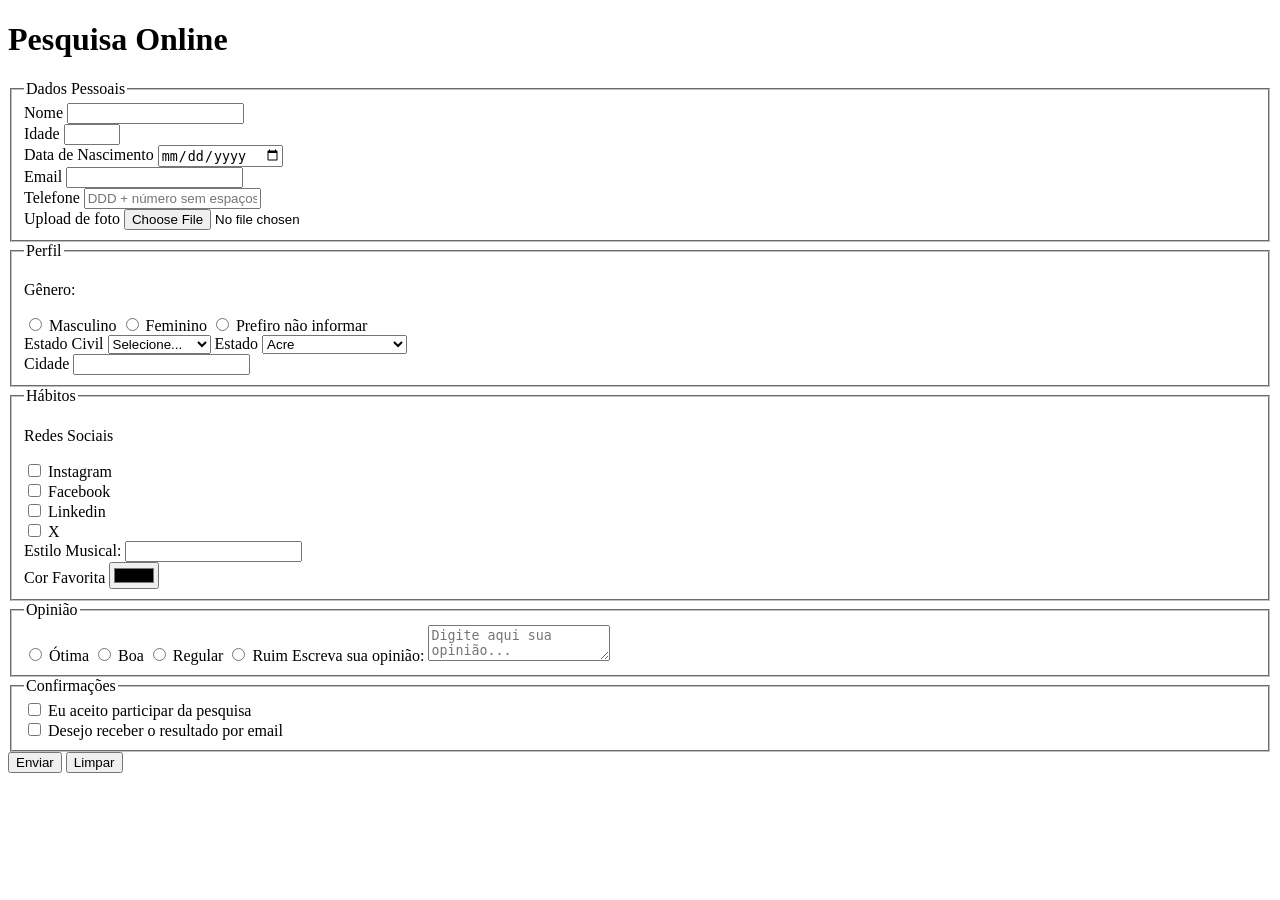
==== index.html @ 434e867c "Adiciona botoes de enviar e limpar" ====
<!DOCTYPE html>
<html lang="pt-br">

<head>
  <meta charset="UTF-8">
  <meta name="viewport" content="width=device-width, initial-scale=1.0">
  <title>Pesquisa Culturama</title>
</head>

<body>
  <header>
    <h1>Pesquisa Online</h1>
  </header>
  
  <section>
    <form action="" method="get">

      <fieldset>
        <!--Dados Pessoais-->

        <legend>Dados Pessoais</legend>

        <label for="name">Nome</label>
        <input id="name" type="text" name="userName" required> <br>

        <label for="age">Idade</label>
        <input id="age" type="number" name="userAge" min="12" max="100" required> <br>

        <label for="birthDate">Data de Nascimento</label>
        <input id="birthDate" type="date" name="userBirthDate"> <br>

        <label for="email">Email</label>
        <input id="email" type="email" name="userEmail" required> <br>

        <label for="phoneNumber">Telefone</label>
        <input id="phoneNumber" type="tel" name="userPhoneNumber" pattern="[0-9]{11}" placeholder="DDD + número sem espaços ou hífen"> <br>

        <label for="image">Upload de foto</label>
        <input id="image" type="file" accept="image/*" name="userImage">
      </fieldset>

      <fieldset>
        <!--Perfil-->

        <legend>Perfil</legend>

        <p>Gênero:</p>
        <input id="masc" type="radio" name="userGender" value="masculino">
        <label for="masc">Masculino</label>

        <input id="fem" type="radio" name="userGender" value="feminino">
        <label for="fem">Feminino</label>

        <input id="notInformed" type="radio" name="userGender" value="notInformed">
        <label for="notInformed">Prefiro não informar</label> <br>

        <label for="maritalStatus">Estado Civil</label>
        <select id="maritalStatus" name="userMaritalStatus">
          <option value="notInformed">Selecione...</option>
          <option value="casado">Casado</option>
          <option value="solteiro">Solteiro</option>
          <option value="divorciado">Divorciado</option>
          <option value="uniaoEstavel">União estável</option>
        </select>

        <label for="states">Estado</label>
        <select id="states" name="userStates" required>
          <option value="acre">Acre</option>
          <option value="alagoas">Alagoas</option>
          <option value="amapa">Amapá</option>
          <option value="amazonas">Amazonas</option>
          <option value="bahia">Bahia</option>
          <option value="ceara">Ceará</option>
          <option value="distritoFederal">Distrito Federal</option>
          <option value="espiritoSanto">Espirito Santo</option>
          <option value="goias">Goiás</option>
          <option value="maranhao">Maranhão</option>
          <option value="matoGrossoDoSul">Mato Grosso do Sul</option>
          <option value="matoGrosso">Mato Grosso</option>
          <option value="minasGerais">Minas Gerais</option>
          <option value="para">Pará</option>
          <option value="paraiba">Paraíba</option>
          <option value="parana">Paraná</option>
          <option value="pernambuco">Pernambuco</option>
          <option value="piaui">Piauí</option>
          <option value="rioDeJaneiro">Rio de Janeiro</option>
          <option value="rioGrandeDoNorte">Rio Grande do Norte</option>
          <option value="rioGrandeDoSul">Rio Grande do Sul</option>
          <option value="rondonia">Rondônia</option>
          <option value="roraima">Roraima</option>
          <option value="santaCatarina">Santa Catarina</option>
          <option value="saoPaulo">São Paulo</option>
          <option value="sergipe">Sergipe</option>
          <option value="tocantins">Tocantins</option>
        </select> <br>

        <label for="city">Cidade</label>
        <input id="city" type="text" name="userCity">
      </fieldset>

      <fieldset>
        <!--Hábitos-->

        <legend>Hábitos</legend>

        <p>Redes Sociais</p>
        <input id="instagram" type="checkbox" name="userSocial" value="instagram">
        <label for="instagram">Instagram</label> <br>

        <input id="facebook" type="checkbox" name="userSocial" value="facebook">
        <label for="facebook">Facebook</label> <br>

        <input id="linkedin" type="checkbox" name="userSocial" value="linkedin">
        <label for="linkedin">Linkedin</label> <br>

        <input id="x" type="checkbox" name="userSocial" value="x">
        <label for="x">X</label> <br>

        <label for="musicStyle">Estilo Musical:</label>
        <input id="musicStyle" type="text" name="userMusicStyle" list="styleTypes">
        <datalist id="styleTypes">
          <option value="Rock">
          <option value="Pop">
          <option value="Samba">
          <option value="Sertanejo">
        </datalist> <br>

        <label for="favoriteColor">Cor Favorita</label>
        <input id="favoriteColor" type="color"> <br>
      </fieldset>

      <fieldset>
        <!--Opinião-->

        <legend>Opinião</legend>

        <input id="otimo" type="radio" name="userServiceOpinion" value="otima">
        <label for="otimo">Ótima</label>

        <input id="boa" type="radio" name="userServiceOpinion" value="boa">
        <label for="boa">Boa</label>

        <input id="regular" type="radio" name="userServiceOpinion" value="refular">
        <label for="regular">Regular</label>

        <input id="ruim" type="radio" name="userServiceOpinion" value="ruim">
        <label for="ruim">Ruim</label>

        <label for="comment">Escreva sua opinião:</label>
        <textarea  id="comment" name="userComment"placeholder="Digite aqui sua opinião..."></textarea>
      </fieldset>

      <fieldset>
        <!--Confirmações-->

        <legend>Confirmações</legend>

        <input id="userLgpdTerm" type="checkbox" name="userLgpdTerm" value="accepted" required>
        <label for="userLgpdTerm">Eu aceito participar da pesquisa</label> <br>

        <input id="getResult" type="checkbox" name="userGetResult" value="accepted">
        <label for="getResult">Desejo receber o resultado por email</label> <br>
      </fieldset>

      <button type="submit">Enviar</button>

      <button type="reset">Limpar</button>
    </form>
  </section>
</body>

</html>
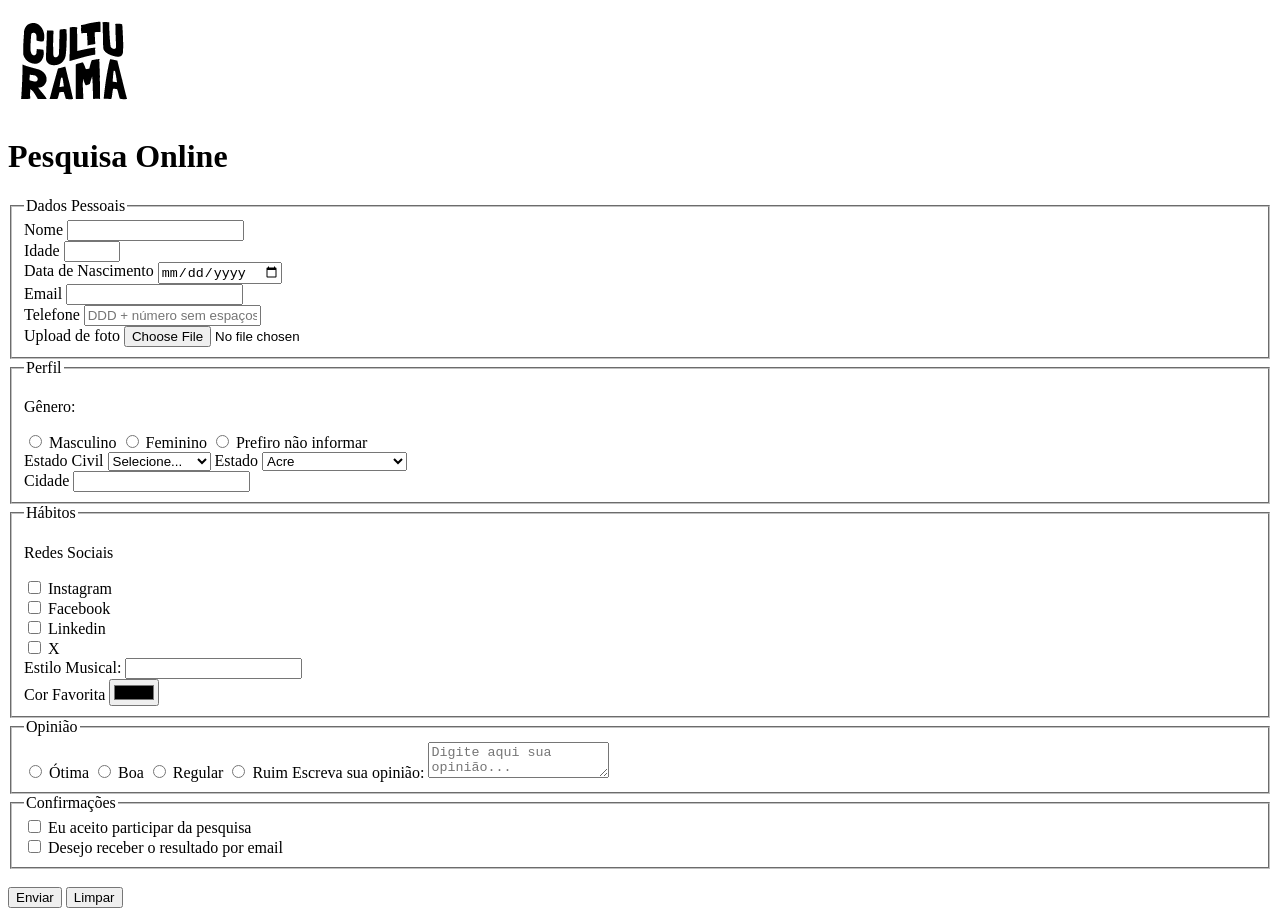
==== commit 4e5d0d78: "Adiciona familias de fontes" ====
--- a/index.html
+++ b/index.html
@@ -4,11 +4,20 @@
 <head>
   <meta charset="UTF-8">
   <meta name="viewport" content="width=device-width, initial-scale=1.0">
+  <link rel="icon" href="culturama-favico.png">
+  <link rel="stylesheet" href="css/style.css">
+
+  <link rel="preconnect" href="https://fonts.googleapis.com">
+  <link rel="preconnect" href="https://fonts.gstatic.com" crossorigin>
+  <link href="https://fonts.googleapis.com/css2?family=Fjalla+One&family=Work+Sans&display=swap" rel="stylesheet">
+
   <title>Pesquisa Culturama</title>
 </head>
 
 <body>
   <header>
+    <img src="img/logo-culturama.png" alt="Logomarca Culturama">
+
     <h1>Pesquisa Online</h1>
   </header>
   
@@ -160,7 +169,7 @@
 
         <input id="getResult" type="checkbox" name="userGetResult" value="accepted">
         <label for="getResult">Desejo receber o resultado por email</label> <br>
-      </fieldset>
+      </fieldset> <br>
 
       <button type="submit">Enviar</button>
 
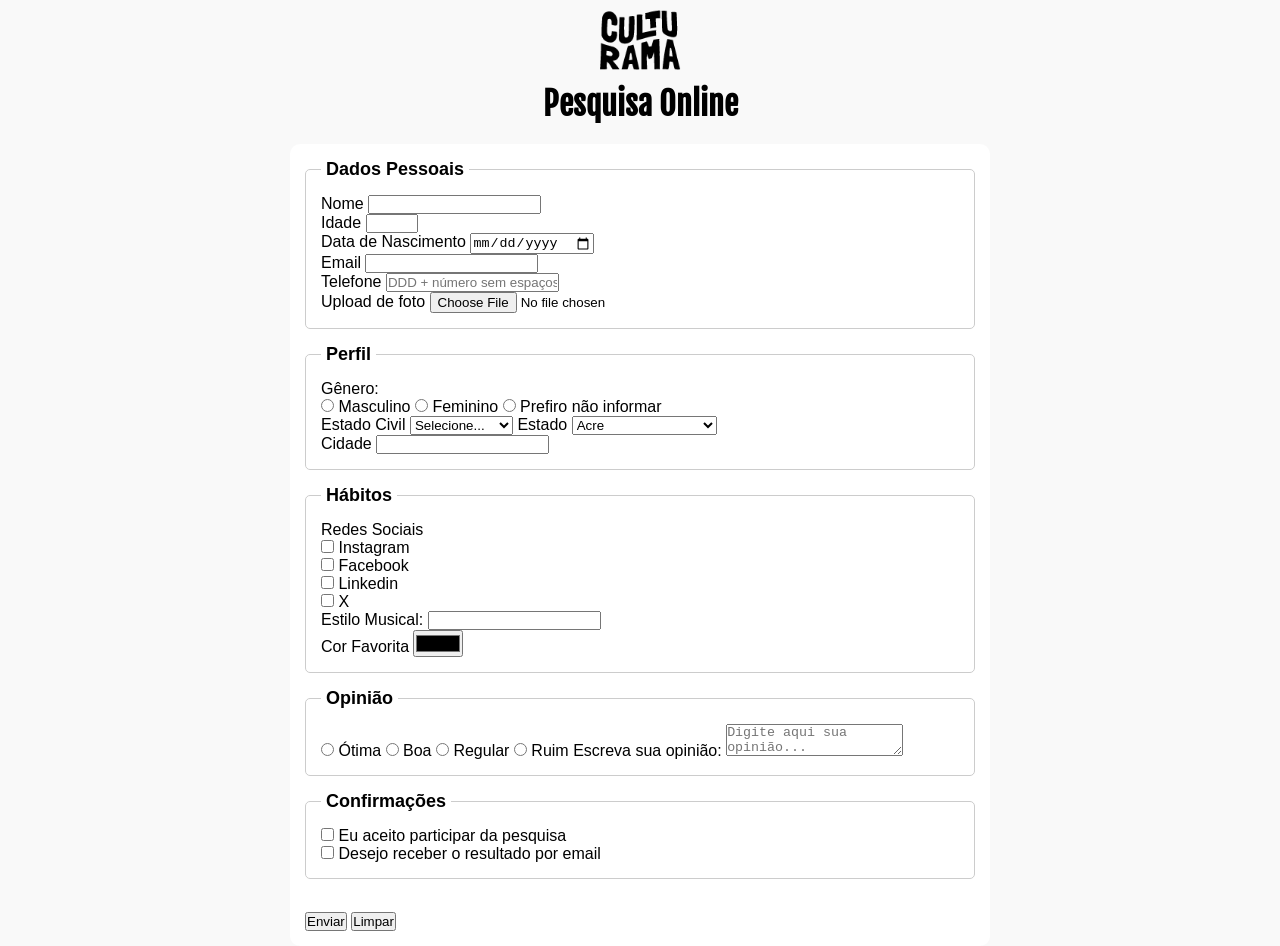
==== commit 62dc0da8: "Adiciona estilos gerais" ====
--- a/index.html
+++ b/index.html
@@ -15,167 +15,169 @@
 </head>
 
 <body>
-  <header>
-    <img src="img/logo-culturama.png" alt="Logomarca Culturama">
+  <main>
+    <header>
+      <img src="img/logo-culturama.png" alt="Logomarca Culturama">
 
-    <h1>Pesquisa Online</h1>
-  </header>
-  
-  <section>
-    <form action="" method="get">
+      <h1>Pesquisa Online</h1>
+    </header>
+    
+    <section>
+      <form action="" method="get">
 
-      <fieldset>
-        <!--Dados Pessoais-->
+        <fieldset>
+          <!--Dados Pessoais-->
 
-        <legend>Dados Pessoais</legend>
+          <legend>Dados Pessoais</legend>
 
-        <label for="name">Nome</label>
-        <input id="name" type="text" name="userName" required> <br>
+          <label for="name">Nome</label>
+          <input id="name" type="text" name="userName" required> <br>
 
-        <label for="age">Idade</label>
-        <input id="age" type="number" name="userAge" min="12" max="100" required> <br>
+          <label for="age">Idade</label>
+          <input id="age" type="number" name="userAge" min="12" max="100" required> <br>
 
-        <label for="birthDate">Data de Nascimento</label>
-        <input id="birthDate" type="date" name="userBirthDate"> <br>
+          <label for="birthDate">Data de Nascimento</label>
+          <input id="birthDate" type="date" name="userBirthDate"> <br>
 
-        <label for="email">Email</label>
-        <input id="email" type="email" name="userEmail" required> <br>
+          <label for="email">Email</label>
+          <input id="email" type="email" name="userEmail" required> <br>
 
-        <label for="phoneNumber">Telefone</label>
-        <input id="phoneNumber" type="tel" name="userPhoneNumber" pattern="[0-9]{11}" placeholder="DDD + número sem espaços ou hífen"> <br>
+          <label for="phoneNumber">Telefone</label>
+          <input id="phoneNumber" type="tel" name="userPhoneNumber" pattern="[0-9]{11}" placeholder="DDD + número sem espaços ou hífen"> <br>
 
-        <label for="image">Upload de foto</label>
-        <input id="image" type="file" accept="image/*" name="userImage">
-      </fieldset>
+          <label for="image">Upload de foto</label>
+          <input id="image" type="file" accept="image/*" name="userImage">
+        </fieldset>
 
-      <fieldset>
-        <!--Perfil-->
+        <fieldset>
+          <!--Perfil-->
 
-        <legend>Perfil</legend>
+          <legend>Perfil</legend>
 
-        <p>Gênero:</p>
-        <input id="masc" type="radio" name="userGender" value="masculino">
-        <label for="masc">Masculino</label>
+          <p>Gênero:</p>
+          <input id="masc" type="radio" name="userGender" value="masculino">
+          <label for="masc">Masculino</label>
 
-        <input id="fem" type="radio" name="userGender" value="feminino">
-        <label for="fem">Feminino</label>
+          <input id="fem" type="radio" name="userGender" value="feminino">
+          <label for="fem">Feminino</label>
 
-        <input id="notInformed" type="radio" name="userGender" value="notInformed">
-        <label for="notInformed">Prefiro não informar</label> <br>
+          <input id="notInformed" type="radio" name="userGender" value="notInformed">
+          <label for="notInformed">Prefiro não informar</label> <br>
 
-        <label for="maritalStatus">Estado Civil</label>
-        <select id="maritalStatus" name="userMaritalStatus">
-          <option value="notInformed">Selecione...</option>
-          <option value="casado">Casado</option>
-          <option value="solteiro">Solteiro</option>
-          <option value="divorciado">Divorciado</option>
-          <option value="uniaoEstavel">União estável</option>
-        </select>
+          <label for="maritalStatus">Estado Civil</label>
+          <select id="maritalStatus" name="userMaritalStatus">
+            <option value="notInformed">Selecione...</option>
+            <option value="casado">Casado</option>
+            <option value="solteiro">Solteiro</option>
+            <option value="divorciado">Divorciado</option>
+            <option value="uniaoEstavel">União estável</option>
+          </select>
 
-        <label for="states">Estado</label>
-        <select id="states" name="userStates" required>
-          <option value="acre">Acre</option>
-          <option value="alagoas">Alagoas</option>
-          <option value="amapa">Amapá</option>
-          <option value="amazonas">Amazonas</option>
-          <option value="bahia">Bahia</option>
-          <option value="ceara">Ceará</option>
-          <option value="distritoFederal">Distrito Federal</option>
-          <option value="espiritoSanto">Espirito Santo</option>
-          <option value="goias">Goiás</option>
-          <option value="maranhao">Maranhão</option>
-          <option value="matoGrossoDoSul">Mato Grosso do Sul</option>
-          <option value="matoGrosso">Mato Grosso</option>
-          <option value="minasGerais">Minas Gerais</option>
-          <option value="para">Pará</option>
-          <option value="paraiba">Paraíba</option>
-          <option value="parana">Paraná</option>
-          <option value="pernambuco">Pernambuco</option>
-          <option value="piaui">Piauí</option>
-          <option value="rioDeJaneiro">Rio de Janeiro</option>
-          <option value="rioGrandeDoNorte">Rio Grande do Norte</option>
-          <option value="rioGrandeDoSul">Rio Grande do Sul</option>
-          <option value="rondonia">Rondônia</option>
-          <option value="roraima">Roraima</option>
-          <option value="santaCatarina">Santa Catarina</option>
-          <option value="saoPaulo">São Paulo</option>
-          <option value="sergipe">Sergipe</option>
-          <option value="tocantins">Tocantins</option>
-        </select> <br>
+          <label for="states">Estado</label>
+          <select id="states" name="userStates" required>
+            <option value="acre">Acre</option>
+            <option value="alagoas">Alagoas</option>
+            <option value="amapa">Amapá</option>
+            <option value="amazonas">Amazonas</option>
+            <option value="bahia">Bahia</option>
+            <option value="ceara">Ceará</option>
+            <option value="distritoFederal">Distrito Federal</option>
+            <option value="espiritoSanto">Espirito Santo</option>
+            <option value="goias">Goiás</option>
+            <option value="maranhao">Maranhão</option>
+            <option value="matoGrossoDoSul">Mato Grosso do Sul</option>
+            <option value="matoGrosso">Mato Grosso</option>
+            <option value="minasGerais">Minas Gerais</option>
+            <option value="para">Pará</option>
+            <option value="paraiba">Paraíba</option>
+            <option value="parana">Paraná</option>
+            <option value="pernambuco">Pernambuco</option>
+            <option value="piaui">Piauí</option>
+            <option value="rioDeJaneiro">Rio de Janeiro</option>
+            <option value="rioGrandeDoNorte">Rio Grande do Norte</option>
+            <option value="rioGrandeDoSul">Rio Grande do Sul</option>
+            <option value="rondonia">Rondônia</option>
+            <option value="roraima">Roraima</option>
+            <option value="santaCatarina">Santa Catarina</option>
+            <option value="saoPaulo">São Paulo</option>
+            <option value="sergipe">Sergipe</option>
+            <option value="tocantins">Tocantins</option>
+          </select> <br>
 
-        <label for="city">Cidade</label>
-        <input id="city" type="text" name="userCity">
-      </fieldset>
+          <label for="city">Cidade</label>
+          <input id="city" type="text" name="userCity">
+        </fieldset>
 
-      <fieldset>
-        <!--Hábitos-->
+        <fieldset>
+          <!--Hábitos-->
 
-        <legend>Hábitos</legend>
+          <legend>Hábitos</legend>
 
-        <p>Redes Sociais</p>
-        <input id="instagram" type="checkbox" name="userSocial" value="instagram">
-        <label for="instagram">Instagram</label> <br>
+          <p>Redes Sociais</p>
+          <input id="instagram" type="checkbox" name="userSocial" value="instagram">
+          <label for="instagram">Instagram</label> <br>
 
-        <input id="facebook" type="checkbox" name="userSocial" value="facebook">
-        <label for="facebook">Facebook</label> <br>
+          <input id="facebook" type="checkbox" name="userSocial" value="facebook">
+          <label for="facebook">Facebook</label> <br>
 
-        <input id="linkedin" type="checkbox" name="userSocial" value="linkedin">
-        <label for="linkedin">Linkedin</label> <br>
+          <input id="linkedin" type="checkbox" name="userSocial" value="linkedin">
+          <label for="linkedin">Linkedin</label> <br>
 
-        <input id="x" type="checkbox" name="userSocial" value="x">
-        <label for="x">X</label> <br>
+          <input id="x" type="checkbox" name="userSocial" value="x">
+          <label for="x">X</label> <br>
 
-        <label for="musicStyle">Estilo Musical:</label>
-        <input id="musicStyle" type="text" name="userMusicStyle" list="styleTypes">
-        <datalist id="styleTypes">
-          <option value="Rock">
-          <option value="Pop">
-          <option value="Samba">
-          <option value="Sertanejo">
-        </datalist> <br>
+          <label for="musicStyle">Estilo Musical:</label>
+          <input id="musicStyle" type="text" name="userMusicStyle" list="styleTypes">
+          <datalist id="styleTypes">
+            <option value="Rock">
+            <option value="Pop">
+            <option value="Samba">
+            <option value="Sertanejo">
+          </datalist> <br>
 
-        <label for="favoriteColor">Cor Favorita</label>
-        <input id="favoriteColor" type="color"> <br>
-      </fieldset>
+          <label for="favoriteColor">Cor Favorita</label>
+          <input id="favoriteColor" type="color"> <br>
+        </fieldset>
 
-      <fieldset>
-        <!--Opinião-->
+        <fieldset>
+          <!--Opinião-->
 
-        <legend>Opinião</legend>
+          <legend>Opinião</legend>
 
-        <input id="otimo" type="radio" name="userServiceOpinion" value="otima">
-        <label for="otimo">Ótima</label>
+          <input id="otimo" type="radio" name="userServiceOpinion" value="otima">
+          <label for="otimo">Ótima</label>
 
-        <input id="boa" type="radio" name="userServiceOpinion" value="boa">
-        <label for="boa">Boa</label>
+          <input id="boa" type="radio" name="userServiceOpinion" value="boa">
+          <label for="boa">Boa</label>
 
-        <input id="regular" type="radio" name="userServiceOpinion" value="refular">
-        <label for="regular">Regular</label>
+          <input id="regular" type="radio" name="userServiceOpinion" value="refular">
+          <label for="regular">Regular</label>
 
-        <input id="ruim" type="radio" name="userServiceOpinion" value="ruim">
-        <label for="ruim">Ruim</label>
+          <input id="ruim" type="radio" name="userServiceOpinion" value="ruim">
+          <label for="ruim">Ruim</label>
 
-        <label for="comment">Escreva sua opinião:</label>
-        <textarea  id="comment" name="userComment"placeholder="Digite aqui sua opinião..."></textarea>
-      </fieldset>
+          <label for="comment">Escreva sua opinião:</label>
+          <textarea  id="comment" name="userComment"placeholder="Digite aqui sua opinião..."></textarea>
+        </fieldset>
 
-      <fieldset>
-        <!--Confirmações-->
+        <fieldset>
+          <!--Confirmações-->
 
-        <legend>Confirmações</legend>
+          <legend>Confirmações</legend>
 
-        <input id="userLgpdTerm" type="checkbox" name="userLgpdTerm" value="accepted" required>
-        <label for="userLgpdTerm">Eu aceito participar da pesquisa</label> <br>
+          <input id="userLgpdTerm" type="checkbox" name="userLgpdTerm" value="accepted" required>
+          <label for="userLgpdTerm">Eu aceito participar da pesquisa</label> <br>
 
-        <input id="getResult" type="checkbox" name="userGetResult" value="accepted">
-        <label for="getResult">Desejo receber o resultado por email</label> <br>
-      </fieldset> <br>
+          <input id="getResult" type="checkbox" name="userGetResult" value="accepted">
+          <label for="getResult">Desejo receber o resultado por email</label> <br>
+        </fieldset> <br>
 
-      <button type="submit">Enviar</button>
+        <button type="submit">Enviar</button>
 
-      <button type="reset">Limpar</button>
-    </form>
-  </section>
+        <button type="reset">Limpar</button>
+      </form>
+    </section>
+  </main>
 </body>
 
 </html>
--- a/css/style.css
+++ b/css/style.css
@@ -0,0 +1,48 @@
+*{
+  margin: 0;
+  padding: 0;
+  box-sizing: border-box;
+}
+
+body{
+  background-color: #F9F9F9;
+  font-family: "Work Sans", sans-serif;
+}
+
+main{
+  width: 100%;
+  max-width: 700px;
+  margin: 0 auto;
+}
+
+header{
+  text-align: center;
+  margin-bottom: 20px;
+}
+
+img{
+  width: 100px;
+}
+
+h1{
+  font-family: "Fjalla One", sans-serif;
+}
+
+form{
+  background-color: #FFF;
+  padding: 15px;
+  border-radius: 10px;
+}
+
+fieldset{
+  padding: 15px;
+  border: 1px solid #CCC;
+  border-radius: 5px;
+  margin-bottom: 15px;
+}
+
+legend{
+  font-weight: bold;
+  font-size: 18px;
+  padding: 0 5px;
+}
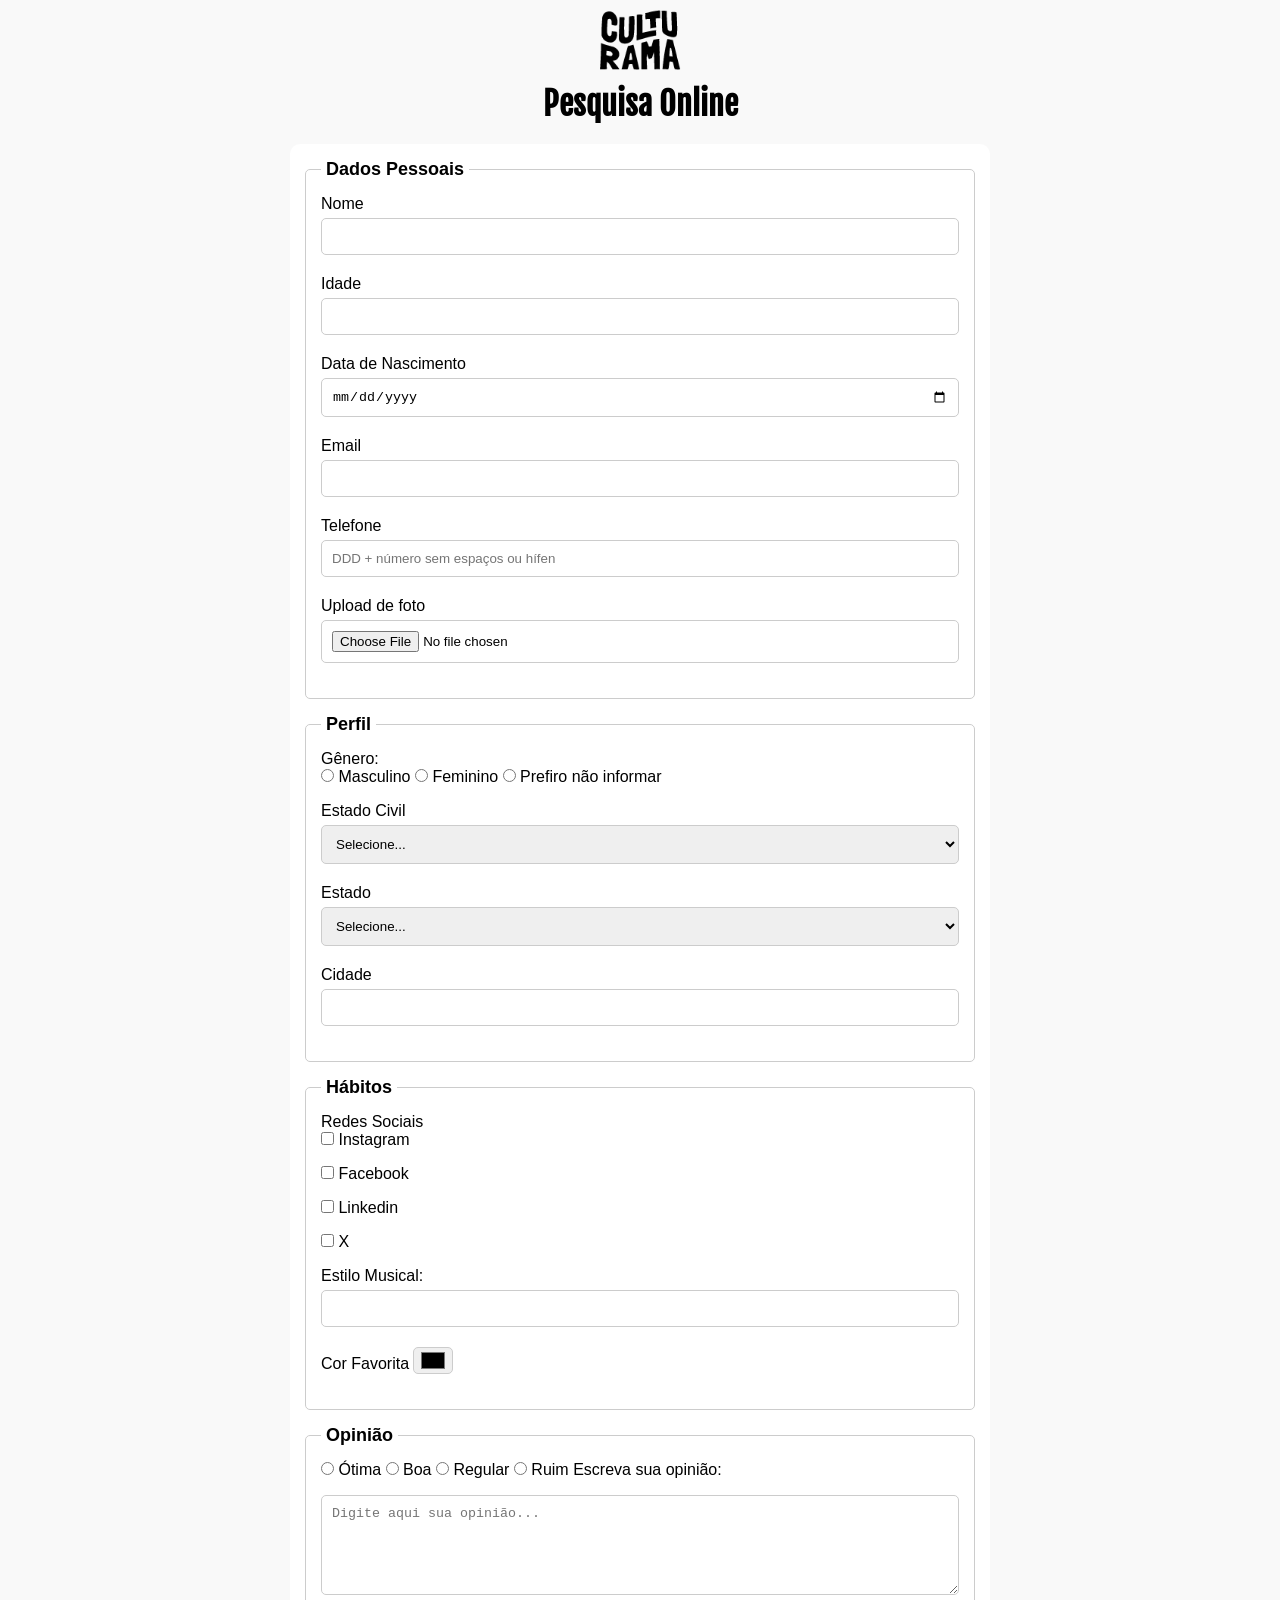
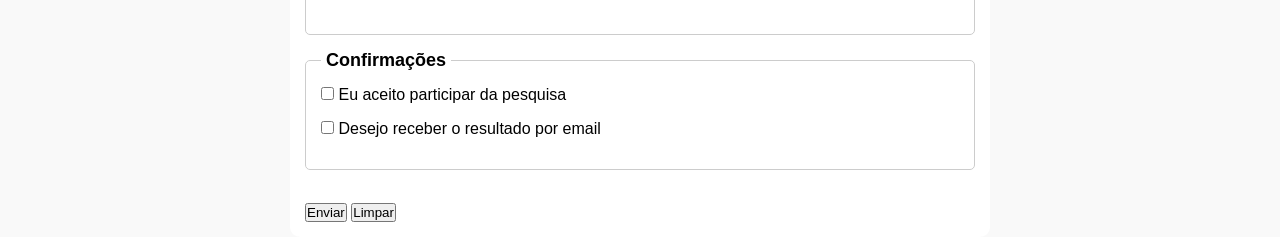
==== commit 15fde167: "Adiciona estilos inputs" ====
--- a/index.html
+++ b/index.html
@@ -75,6 +75,7 @@
 
           <label for="states">Estado</label>
           <select id="states" name="userStates" required>
+            <option value="notInformed">Selecione...</option>
             <option value="acre">Acre</option>
             <option value="alagoas">Alagoas</option>
             <option value="amapa">Amapá</option>
--- a/css/style.css
+++ b/css/style.css
@@ -45,4 +45,31 @@
   font-weight: bold;
   font-size: 18px;
   padding: 0 5px;
+}
+
+label{
+  display: inline-block;
+  margin-bottom: 5px;
+}
+
+input, select, textarea{
+  width: 100%;
+  padding: 10px;
+  margin-bottom: 20px;
+  border: 1px solid #CCC;
+  border-radius: 5px;
+}
+
+textarea{
+  min-height: 100px;
+}
+
+input[type="radio"],
+input[type="checkbox"] {
+    width: auto;
+}
+
+input[type="color"]{
+  width: 40px;
+  padding: 0 5px;
 }
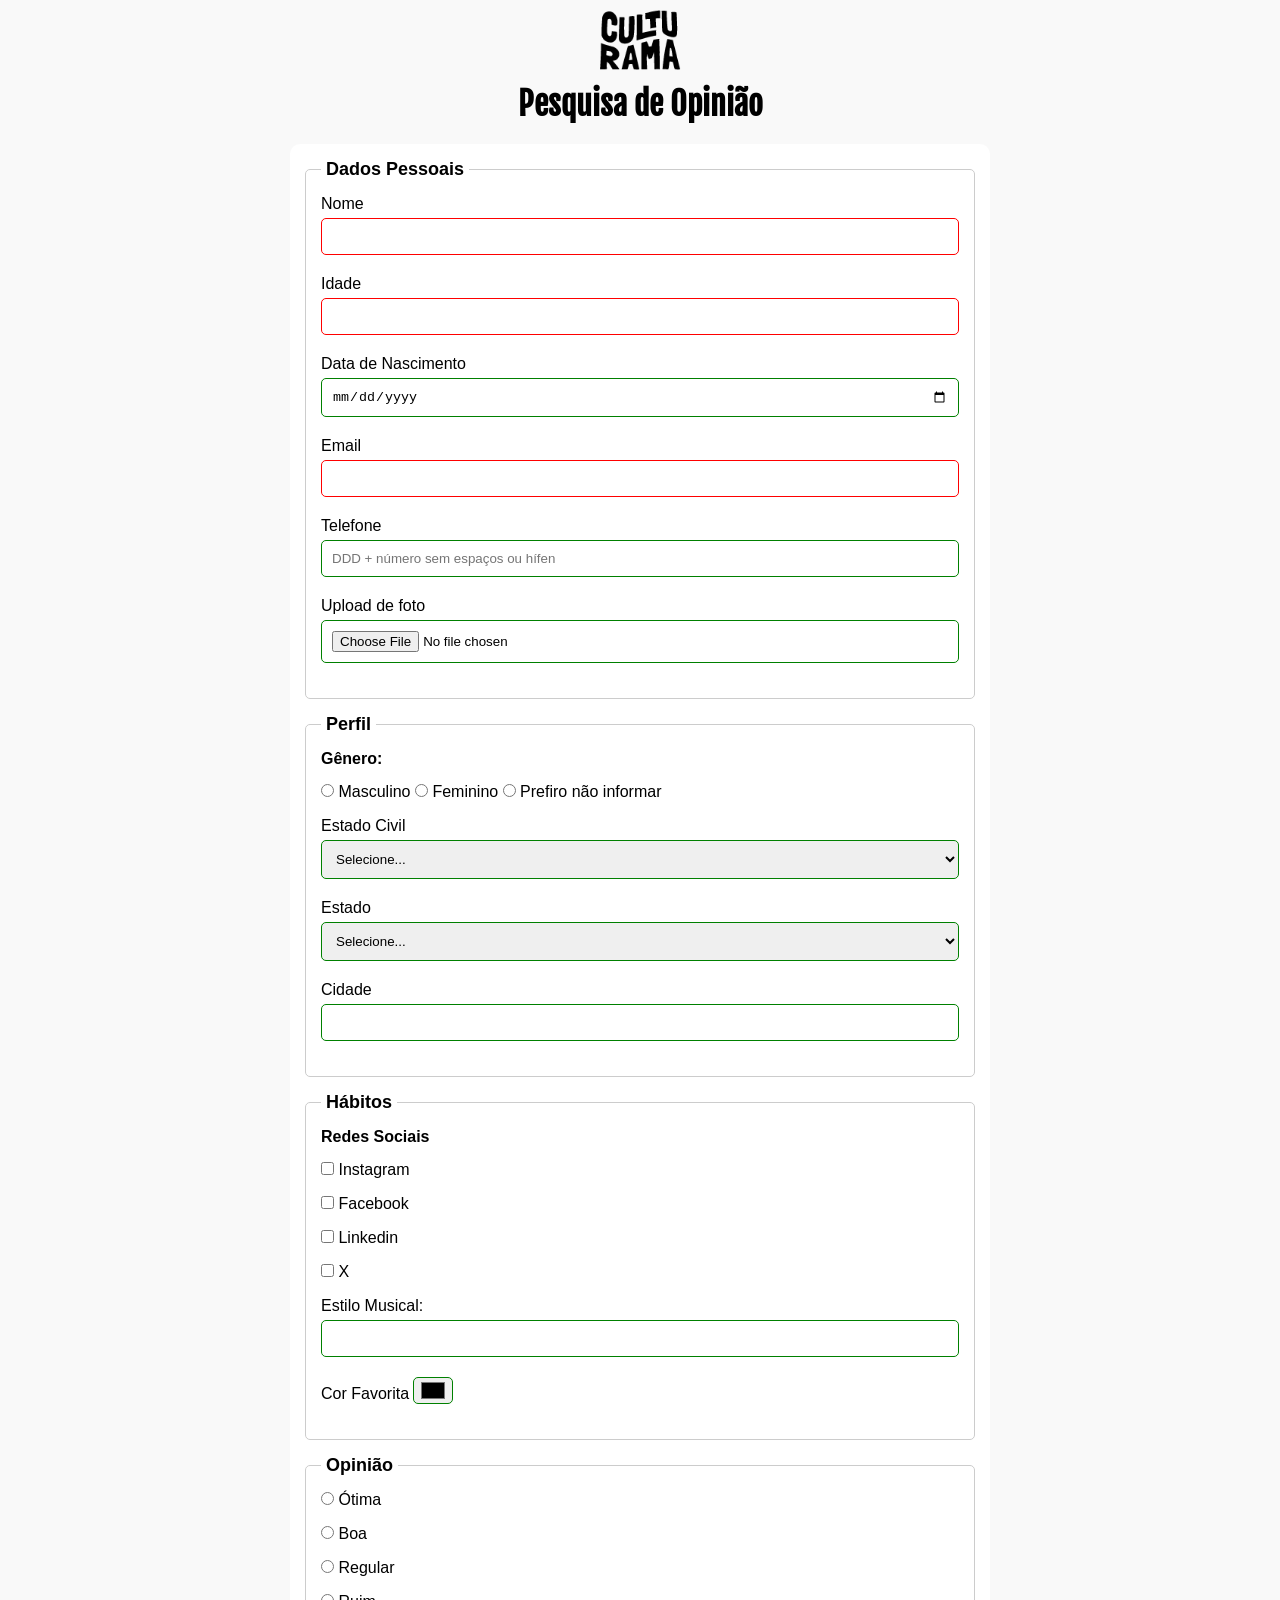
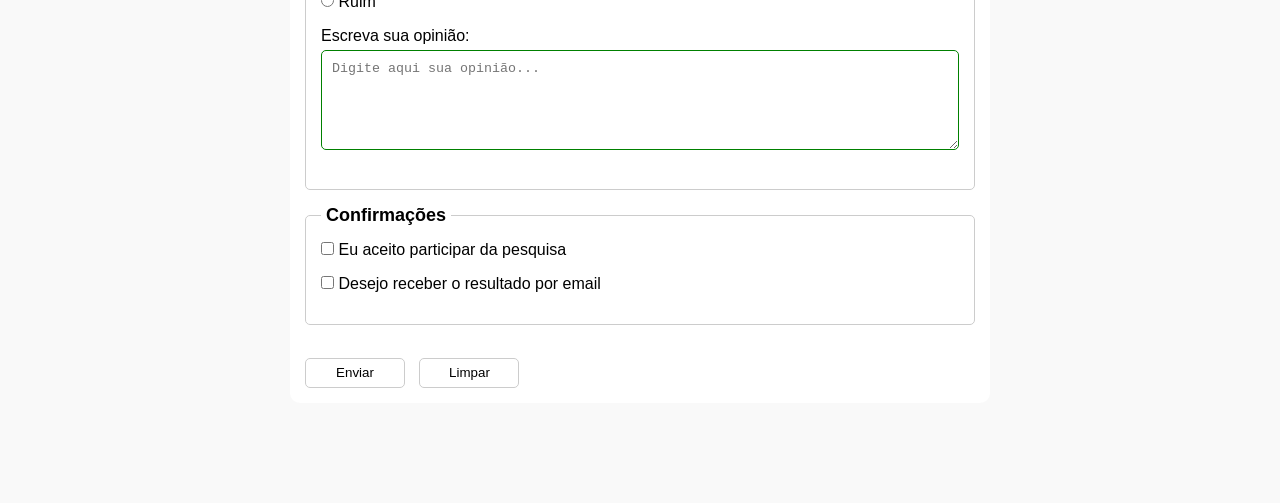
==== commit ba56dc28: "Adiciona ultimas configuracoes de estilo" ====
--- a/index.html
+++ b/index.html
@@ -19,11 +19,11 @@
     <header>
       <img src="img/logo-culturama.png" alt="Logomarca Culturama">
 
-      <h1>Pesquisa Online</h1>
+      <h1>Pesquisa de Opinião</h1>
     </header>
     
     <section>
-      <form action="" method="get">
+      <form action="./nav/sucesso.html" method="get">
 
         <fieldset>
           <!--Dados Pessoais-->
@@ -146,16 +146,16 @@
           <legend>Opinião</legend>
 
           <input id="otimo" type="radio" name="userServiceOpinion" value="otima">
-          <label for="otimo">Ótima</label>
+          <label for="otimo">Ótima</label> <br>
 
           <input id="boa" type="radio" name="userServiceOpinion" value="boa">
-          <label for="boa">Boa</label>
+          <label for="boa">Boa</label> <br>
 
           <input id="regular" type="radio" name="userServiceOpinion" value="refular">
-          <label for="regular">Regular</label>
+          <label for="regular">Regular</label> <br>
 
           <input id="ruim" type="radio" name="userServiceOpinion" value="ruim">
-          <label for="ruim">Ruim</label>
+          <label for="ruim">Ruim</label> <br>
 
           <label for="comment">Escreva sua opinião:</label>
           <textarea  id="comment" name="userComment"placeholder="Digite aqui sua opinião..."></textarea>
--- a/css/style.css
+++ b/css/style.css
@@ -32,6 +32,7 @@
   background-color: #FFF;
   padding: 15px;
   border-radius: 10px;
+  margin-bottom: 100px;
 }
 
 fieldset{
@@ -50,6 +51,11 @@
 label{
   display: inline-block;
   margin-bottom: 5px;
+}
+
+p{
+  margin-bottom: 15px;
+  font-weight: bold;
 }
 
 input, select, textarea{
@@ -72,4 +78,44 @@
 input[type="color"]{
   width: 40px;
   padding: 0 5px;
+}
+
+input:invalid, select:invalid, textarea:invalid{
+  border-color: red;
+}
+
+input:valid, select:valid, textarea:valid{
+  border-color: green;
+}
+
+button{
+  width: 100px;
+  height: 30px;
+  margin-right: 10px;
+  background-color: #FFF;
+  border: 1px solid #CCC;
+  border-radius: 5px;
+  cursor: pointer;
+}
+
+button[type="submit"]:hover{
+  background-color: green;
+  color: #FFF;
+}
+
+button[type="reset"]:hover{
+  background-color: orangered;
+  color: #FFF;
+}
+
+.sucess{
+  margin: 100px auto;
+  border: 2px solid green;
+  border-radius: 10px;
+  text-align: center;
+}
+
+.congratulations{
+  font-family: "Fjalla One", sans-serif;
+  padding: 100px;
 }
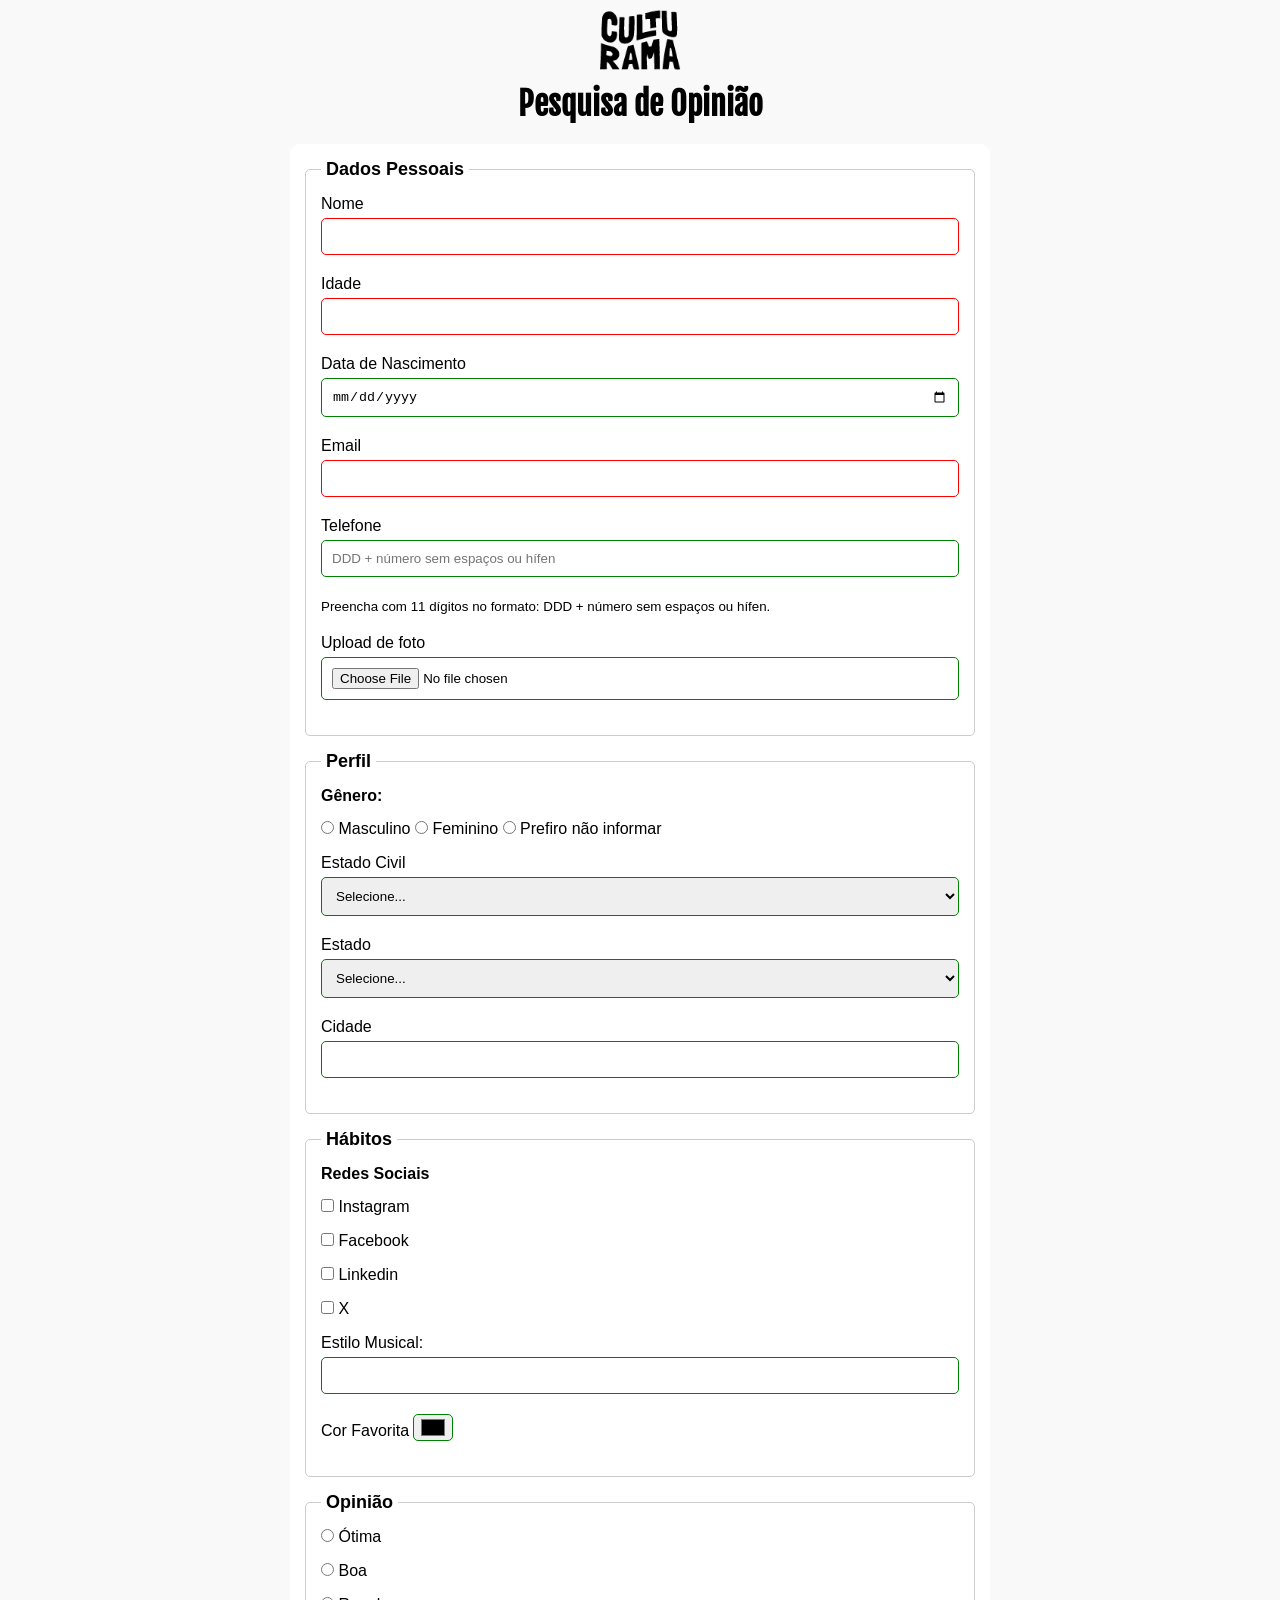
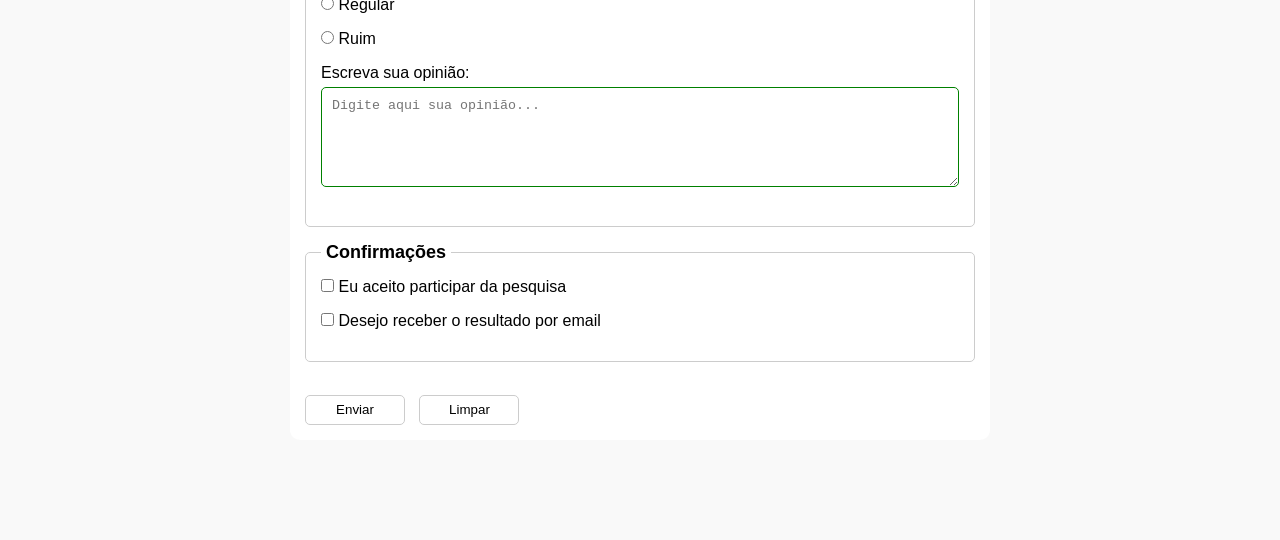
==== commit e5b08365: "Adiciona aria ao campo de telefone" ====
--- a/index.html
+++ b/index.html
@@ -43,7 +43,8 @@
           <input id="email" type="email" name="userEmail" required> <br>
 
           <label for="phoneNumber">Telefone</label>
-          <input id="phoneNumber" type="tel" name="userPhoneNumber" pattern="[0-9]{11}" placeholder="DDD + número sem espaços ou hífen"> <br>
+          <input id="phoneNumber" type="tel" name="userPhoneNumber" pattern="[0-9]{11}" placeholder="DDD + número sem espaços ou hífen" aria-describedby="phoneHelp">
+          <small id="phoneHelp">Preencha com 11 dígitos no formato: DDD + número sem espaços ou hífen.</small> <br>
 
           <label for="image">Upload de foto</label>
           <input id="image" type="file" accept="image/*" name="userImage">
--- a/css/style.css
+++ b/css/style.css
@@ -80,6 +80,20 @@
   padding: 0 5px;
 }
 
+input[type="tel"]{
+  margin-bot: 0;
+}
+
+small{
+  display: inline-block;
+  margin-bottom: 20px;
+}
+
+input:focus{
+  border-color: cornflowerblue;
+  outline: none;
+}
+
 input:invalid, select:invalid, textarea:invalid{
   border-color: red;
 }
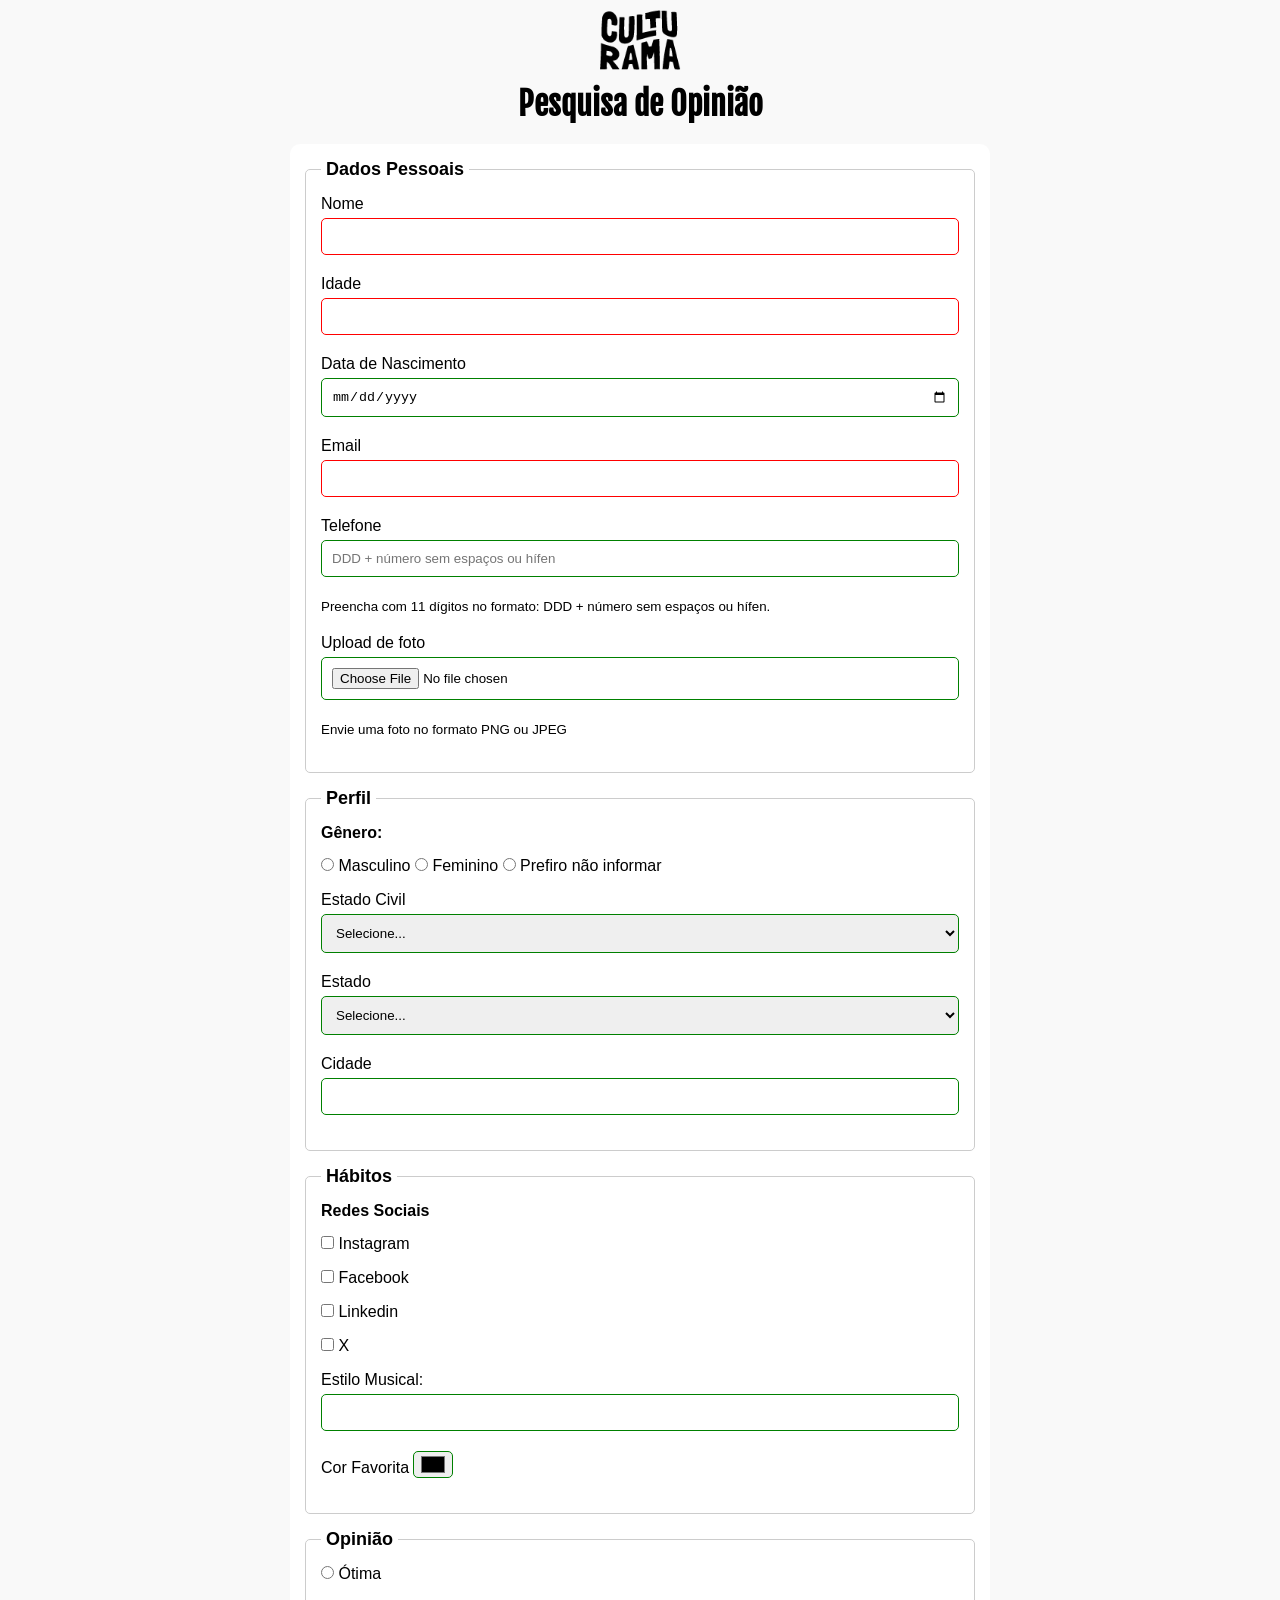
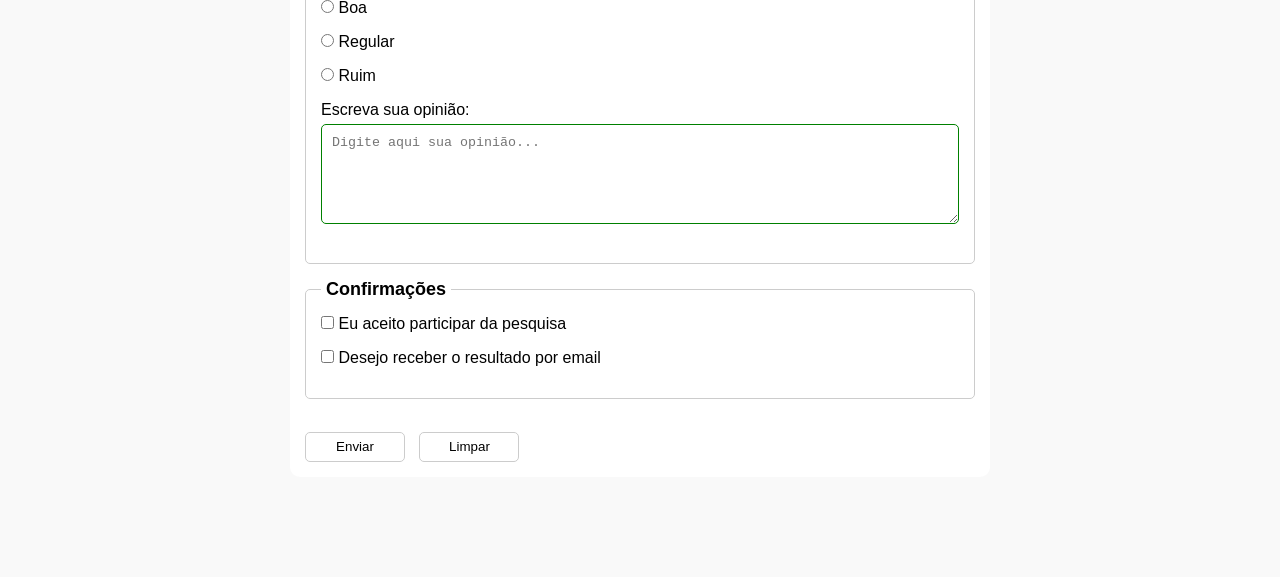
==== commit 9272811d: "Adiciona aria no campo de upload de foto" ====
--- a/index.html
+++ b/index.html
@@ -47,7 +47,8 @@
           <small id="phoneHelp">Preencha com 11 dígitos no formato: DDD + número sem espaços ou hífen.</small> <br>
 
           <label for="image">Upload de foto</label>
-          <input id="image" type="file" accept="image/*" name="userImage">
+          <input id="image" type="file" accept="image/*" name="userImage" aria-describedby="imageHelp">
+          <small id="imageHelp">Envie uma foto no formato PNG ou JPEG</small>
         </fieldset>
 
         <fieldset>
--- a/css/style.css
+++ b/css/style.css
@@ -80,7 +80,8 @@
   padding: 0 5px;
 }
 
-input[type="tel"]{
+input[type="tel"],
+input[type=file]{
   margin-bot: 0;
 }
 
